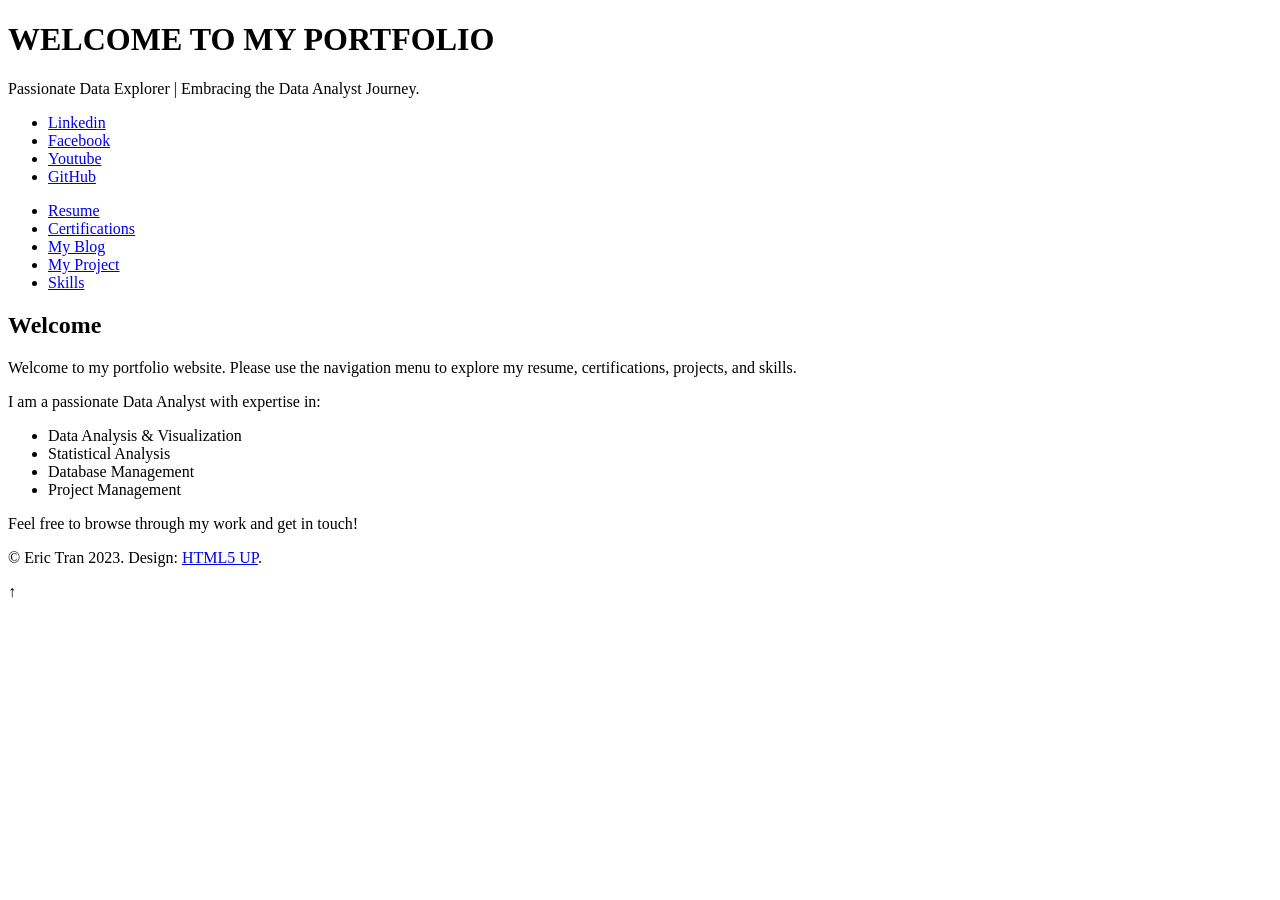
==== index.html @ 44683f8b "Update9Nov" ====
<!DOCTYPE HTML>
<!--
	Dimension by HTML5 UP
	html5up.net | @ajlkn
	Free for personal and commercial use under the CCA 3.0 license (html5up.net/license)
-->
<html>
	<head>
		<title>ERIC PORTFOLIO</title>
		<meta charset="utf-8" />
		<meta name="viewport" content="width=device-width, initial-scale=1, user-scalable=no" />
		<link rel="stylesheet" href="assets/css/main.css" />
		<noscript><link rel="stylesheet" href="assets/css/noscript.css" /></noscript>
	</head>
	<body class="is-preload">

		<!-- Wrapper -->
			<div id="wrapper">

				<!-- Header -->
					<header id="header">
						
						<div class="content">
							<div class="inner">
								<h1><span>WELCOME TO MY PORTFOLIO</span></h1>								
								<p class="fading-text">Passionate Data Explorer | Embracing the Data Analyst Journey.</p>
								<ul class="icons">
									<li class="slide-in-text-left-to-right"><a href="https://www.linkedin.com/in/kietttdata/" class="icon brands fa-linkedin"><span class="label">Linkedin</span></a></li>
									<li class="slide-in-text-left-to-right"><a href="https://www.facebook.com/kietttdata/" class="icon brands fa-facebook-f"><span class="label">Facebook</span></a></li>
									<li class="slide-in-text-right-to-left"><a href="https://www.youtube.com/@trungkiettran7704" class="icon brands fa-youtube"><span class="label">Youtube</span></a></li>
									<li class="slide-in-text-right-to-left"><a href="https://github.com/kietttdata" class="icon brands fa-github"><span class="label">GitHub</span></a></li>
								</ul>
							</div>
						</div>
						<nav>
							<ul>
								<li><a href="page/resume.html">Resume</a></li>
								<li><a href="page/certifications.html">Certifications</a></li>
								<li><a href="https://kietttdata.wordpress.com/">My Blog</a></li>
								<li><a href="page/projects.html">My Project</a></li>
								<li><a href="page/skills.html">Skills</a></li>
								<!-- <li><a href="#contact">Contact</a></li> -->
								
							</ul>
						</nav>
					</header>

				<!-- Main -->
					<div id="main">
						<article>
							<h2 class="major">Welcome</h2>
							<p>Welcome to my portfolio website. Please use the navigation menu to explore my resume, certifications, projects, and skills.</p>
							<p>I am a passionate Data Analyst with expertise in:</p>
							<ul>
								<li>Data Analysis & Visualization</li>
								<li>Statistical Analysis</li>
								<li>Database Management</li>
								<li>Project Management</li>
							</ul>
							<p>Feel free to browse through my work and get in touch!</p>
						</article>
					</div>

				<!-- Footer -->
					<footer id="footer">
						<p class="copyright">&copy; Eric Tran 2023. Design: <a href="https://html5up.net">HTML5 UP</a>.</p>
						<div id="scrollToTopBtn" class="scroll-to-top-btn">&#8593;</div>
					</footer>

			</div>

		<!-- BG -->
			<div id="bg"></div>

		<!-- Scripts -->
			<script src="assets/js/jquery.min.js"></script>
			<script src="assets/js/browser.min.js"></script>
			<script src="assets/js/breakpoints.min.js"></script>
			<script src="assets/js/util.js"></script>
			<script src="assets/js/main.js"></script>
			<script src="assets/js/tophover.js"></script>
	</body>
</html>
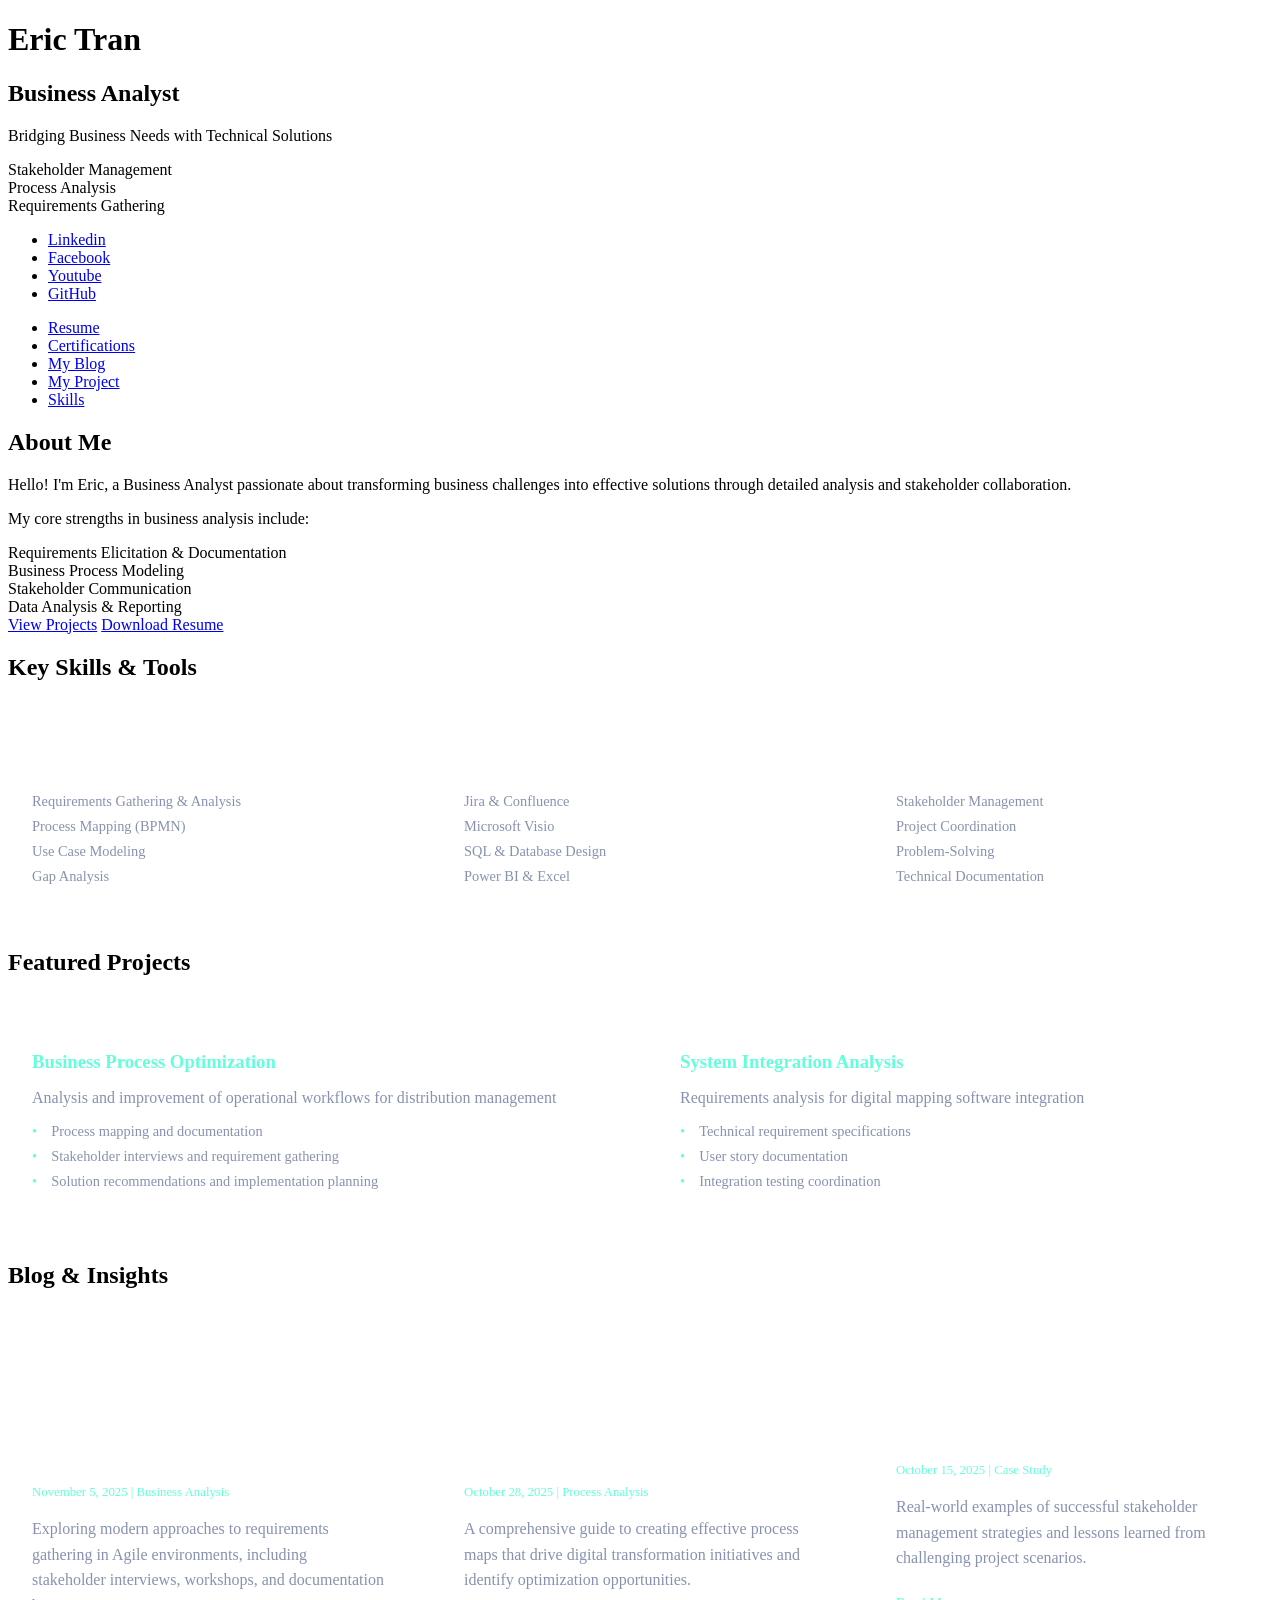
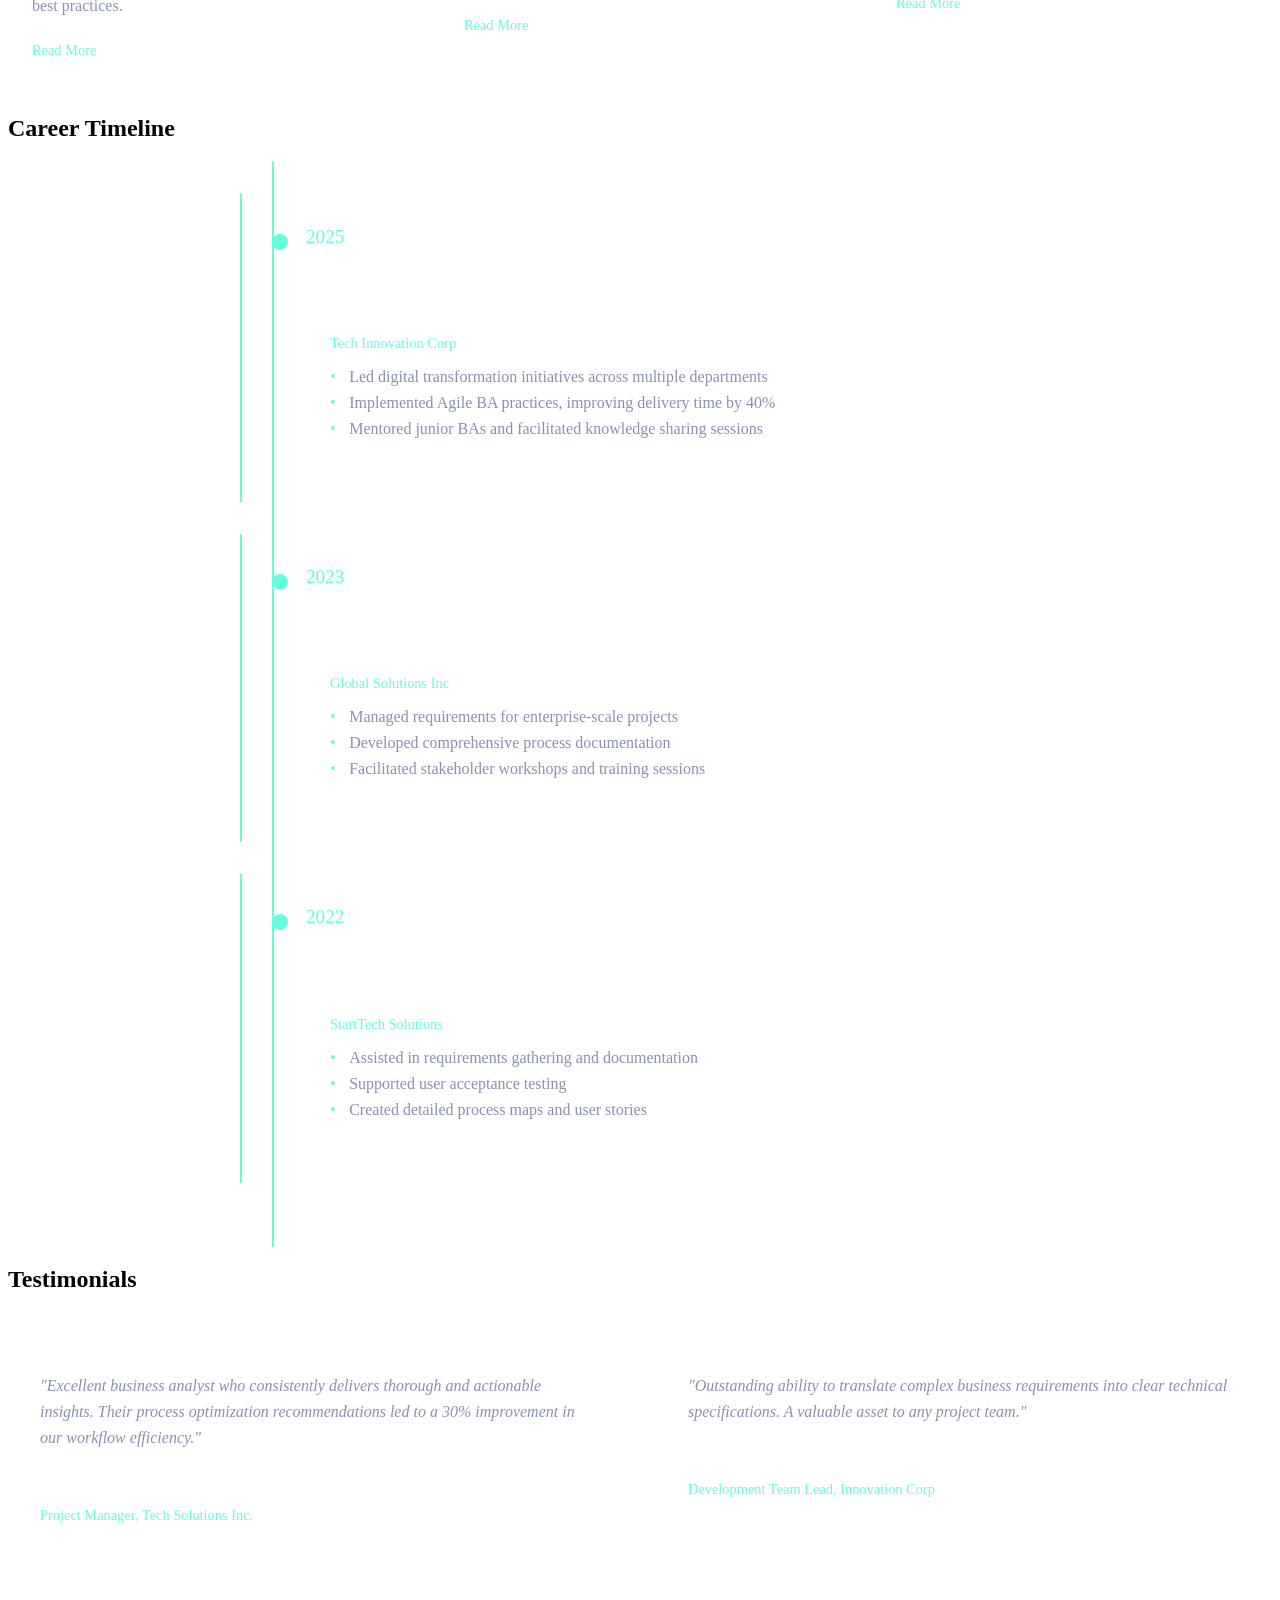
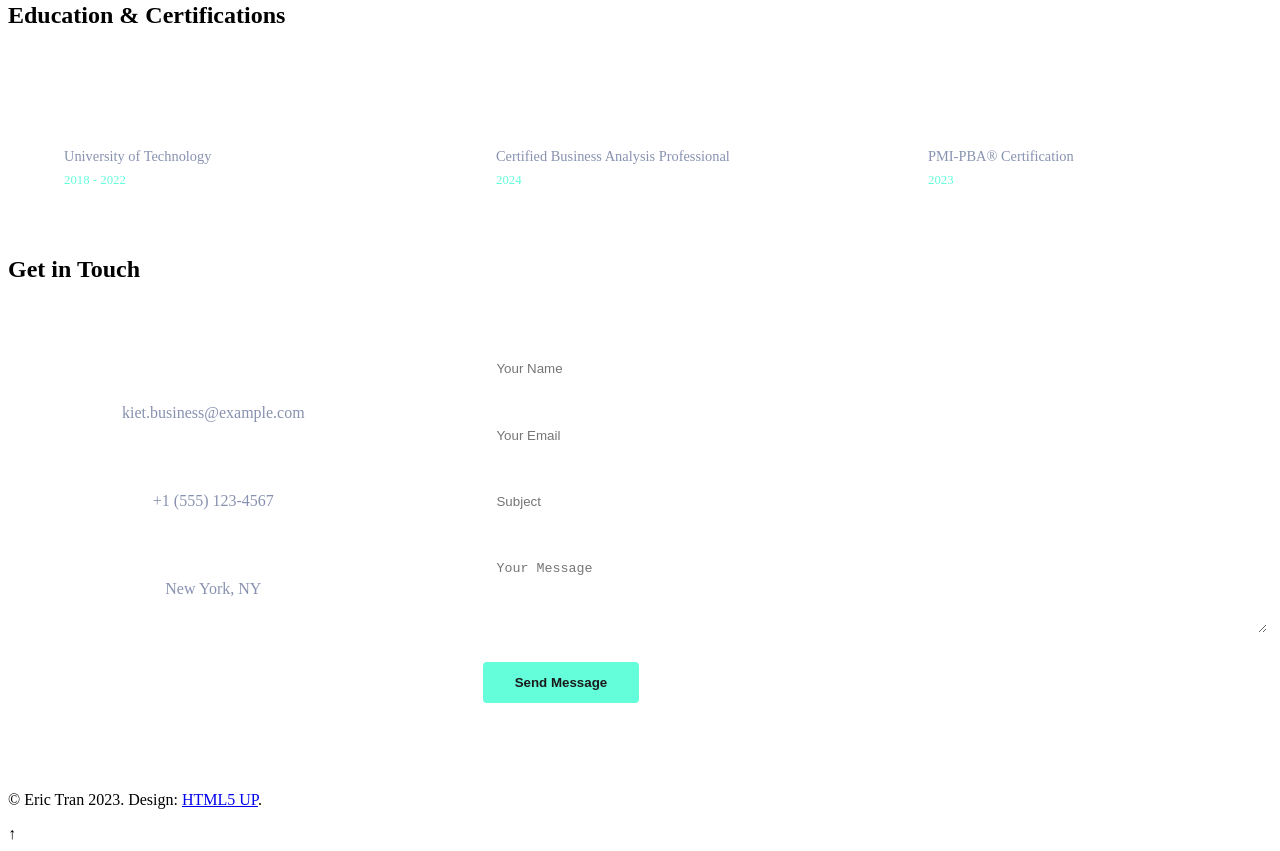
==== commit 22702084: "update index 9Nov" ====
--- a/index.html
+++ b/index.html
@@ -12,6 +12,7 @@
 		<meta charset="utf-8" />
 		<meta name="viewport" content="width=device-width, initial-scale=1, user-scalable=no" />
 		<link rel="stylesheet" href="assets/css/main.css" />
+		<link rel="stylesheet" href="assets/css/enhanced-style.css" />
 		<noscript><link rel="stylesheet" href="assets/css/noscript.css" /></noscript>
 	</head>
 	<body class="is-preload">
@@ -24,8 +25,23 @@
 						
 						<div class="content">
 							<div class="inner">
-								<h1><span>WELCOME TO MY PORTFOLIO</span></h1>								
-								<p class="fading-text">Passionate Data Explorer | Embracing the Data Analyst Journey.</p>
+								<h1><span class="gradient-text">Eric Tran</span></h1>
+                                <h2 class="subtitle">Business Analyst</h2>
+								<p class="fading-text">Bridging Business Needs with Technical Solutions</p>
+                                <div class="highlights">
+                                    <div class="highlight-item">
+                                        <span class="highlight-icon"><i class="fas fa-handshake"></i></span>
+                                        <span class="highlight-text">Stakeholder Management</span>
+                                    </div>
+                                    <div class="highlight-item">
+                                        <span class="highlight-icon"><i class="fas fa-project-diagram"></i></span>
+                                        <span class="highlight-text">Process Analysis</span>
+                                    </div>
+                                    <div class="highlight-item">
+                                        <span class="highlight-icon"><i class="fas fa-tasks"></i></span>
+                                        <span class="highlight-text">Requirements Gathering</span>
+                                    </div>
+                                </div>
 								<ul class="icons">
 									<li class="slide-in-text-left-to-right"><a href="https://www.linkedin.com/in/kietttdata/" class="icon brands fa-linkedin"><span class="label">Linkedin</span></a></li>
 									<li class="slide-in-text-left-to-right"><a href="https://www.facebook.com/kietttdata/" class="icon brands fa-facebook-f"><span class="label">Facebook</span></a></li>
@@ -50,16 +66,297 @@
 				<!-- Main -->
 					<div id="main">
 						<article>
-							<h2 class="major">Welcome</h2>
-							<p>Welcome to my portfolio website. Please use the navigation menu to explore my resume, certifications, projects, and skills.</p>
-							<p>I am a passionate Data Analyst with expertise in:</p>
-							<ul>
-								<li>Data Analysis & Visualization</li>
-								<li>Statistical Analysis</li>
-								<li>Database Management</li>
-								<li>Project Management</li>
-							</ul>
-							<p>Feel free to browse through my work and get in touch!</p>
+							<h2 class="major">About Me</h2>
+							<div class="content-grid">
+								<div class="text-content">
+									<p class="lead-text">
+										Hello! I'm Eric, a Business Analyst passionate about transforming business challenges into effective solutions through detailed analysis and stakeholder collaboration.
+									</p>
+									<p>
+										My core strengths in business analysis include:
+									</p>
+									<div class="expertise-grid">
+										<div class="expertise-item">
+											<i class="fas fa-comments"></i>
+											<span>Requirements Elicitation & Documentation</span>
+										</div>
+										<div class="expertise-item">
+											<i class="fas fa-sitemap"></i>
+											<span>Business Process Modeling</span>
+										</div>
+										<div class="expertise-item">
+											<i class="fas fa-users"></i>
+											<span>Stakeholder Communication</span>
+										</div>
+										<div class="expertise-item">
+											<i class="fas fa-chart-pie"></i>
+											<span>Data Analysis & Reporting</span>
+										</div>
+									</div>
+									<div class="cta-buttons">
+										<a href="page/projects.html" class="button primary">View Projects</a>
+										<a href="page/resume.html" class="button">Download Resume</a>
+									</div>
+								</div>
+							</div>
+						</article>
+
+						<article>
+							<h2 class="major">Key Skills & Tools</h2>
+							<div class="skills-grid">
+								<div class="skill-category">
+									<h3><i class="fas fa-clipboard-list"></i> Business Analysis</h3>
+									<ul>
+										<li>Requirements Gathering & Analysis</li>
+										<li>Process Mapping (BPMN)</li>
+										<li>Use Case Modeling</li>
+										<li>Gap Analysis</li>
+									</ul>
+								</div>
+								<div class="skill-category">
+									<h3><i class="fas fa-tools"></i> Tools & Software</h3>
+									<ul>
+										<li>Jira & Confluence</li>
+										<li>Microsoft Visio</li>
+										<li>SQL & Database Design</li>
+										<li>Power BI & Excel</li>
+									</ul>
+								</div>
+								<div class="skill-category">
+									<h3><i class="fas fa-users-cog"></i> Soft Skills</h3>
+									<ul>
+										<li>Stakeholder Management</li>
+										<li>Project Coordination</li>
+										<li>Problem-Solving</li>
+										<li>Technical Documentation</li>
+									</ul>
+								</div>
+							</div>
+						</article>
+
+						<article>
+							<h2 class="major">Featured Projects</h2>
+							<div class="project-preview-grid">
+								<div class="project-card">
+									<div class="project-info">
+										<h3>Business Process Optimization</h3>
+										<p>Analysis and improvement of operational workflows for distribution management</p>
+										<ul class="project-highlights">
+											<li>Process mapping and documentation</li>
+											<li>Stakeholder interviews and requirement gathering</li>
+											<li>Solution recommendations and implementation planning</li>
+										</ul>
+									</div>
+								</div>
+								<div class="project-card">
+									<div class="project-info">
+										<h3>System Integration Analysis</h3>
+										<p>Requirements analysis for digital mapping software integration</p>
+										<ul class="project-highlights">
+											<li>Technical requirement specifications</li>
+											<li>User story documentation</li>
+											<li>Integration testing coordination</li>
+										</ul>
+									</div>
+								</div>
+							</div>
+						</article>
+
+						<article id="blog">
+							<h2 class="major">Blog & Insights</h2>
+							<div class="blog-grid">
+								<div class="blog-card">
+									<div class="blog-image">
+										<i class="fas fa-chart-line"></i>
+									</div>
+									<div class="blog-content">
+										<h3>Effective Requirements Gathering Techniques</h3>
+										<p class="blog-meta">November 5, 2025 | Business Analysis</p>
+										<p class="blog-excerpt">Exploring modern approaches to requirements gathering in Agile environments, including stakeholder interviews, workshops, and documentation best practices.</p>
+										<a href="#" class="read-more">Read More <i class="fas fa-arrow-right"></i></a>
+									</div>
+								</div>
+								<div class="blog-card">
+									<div class="blog-image">
+										<i class="fas fa-project-diagram"></i>
+									</div>
+									<div class="blog-content">
+										<h3>Process Mapping for Digital Transformation</h3>
+										<p class="blog-meta">October 28, 2025 | Process Analysis</p>
+										<p class="blog-excerpt">A comprehensive guide to creating effective process maps that drive digital transformation initiatives and identify optimization opportunities.</p>
+										<a href="#" class="read-more">Read More <i class="fas fa-arrow-right"></i></a>
+									</div>
+								</div>
+								<div class="blog-card">
+									<div class="blog-image">
+										<i class="fas fa-users-cog"></i>
+									</div>
+									<div class="blog-content">
+										<h3>Stakeholder Management Success Stories</h3>
+										<p class="blog-meta">October 15, 2025 | Case Study</p>
+										<p class="blog-excerpt">Real-world examples of successful stakeholder management strategies and lessons learned from challenging project scenarios.</p>
+										<a href="#" class="read-more">Read More <i class="fas fa-arrow-right"></i></a>
+									</div>
+								</div>
+							</div>
+						</article>
+
+						<article id="timeline">
+							<h2 class="major">Career Timeline</h2>
+							<div class="timeline-container">
+								<div class="timeline-item">
+									<div class="timeline-dot"></div>
+									<div class="timeline-date">2025</div>
+									<div class="timeline-content">
+										<h3>Senior Business Analyst</h3>
+										<p class="timeline-company">Tech Innovation Corp</p>
+										<ul class="timeline-achievements">
+											<li>Led digital transformation initiatives across multiple departments</li>
+											<li>Implemented Agile BA practices, improving delivery time by 40%</li>
+											<li>Mentored junior BAs and facilitated knowledge sharing sessions</li>
+										</ul>
+									</div>
+								</div>
+								<div class="timeline-item">
+									<div class="timeline-dot"></div>
+									<div class="timeline-date">2023</div>
+									<div class="timeline-content">
+										<h3>Business Analyst</h3>
+										<p class="timeline-company">Global Solutions Inc</p>
+										<ul class="timeline-achievements">
+											<li>Managed requirements for enterprise-scale projects</li>
+											<li>Developed comprehensive process documentation</li>
+											<li>Facilitated stakeholder workshops and training sessions</li>
+										</ul>
+									</div>
+								</div>
+								<div class="timeline-item">
+									<div class="timeline-dot"></div>
+									<div class="timeline-date">2022</div>
+									<div class="timeline-content">
+										<h3>Junior Business Analyst</h3>
+										<p class="timeline-company">StartTech Solutions</p>
+										<ul class="timeline-achievements">
+											<li>Assisted in requirements gathering and documentation</li>
+											<li>Supported user acceptance testing</li>
+											<li>Created detailed process maps and user stories</li>
+										</ul>
+									</div>
+								</div>
+							</div>
+						</article>
+
+						<article id="testimonials">
+							<h2 class="major">Testimonials</h2>
+							<div class="testimonials-grid">
+								<div class="testimonial-card">
+									<div class="testimonial-content">
+										<i class="fas fa-quote-left"></i>
+										<p>"Excellent business analyst who consistently delivers thorough and actionable insights. Their process optimization recommendations led to a 30% improvement in our workflow efficiency."</p>
+									</div>
+									<div class="testimonial-author">
+										<h4>Sarah Johnson</h4>
+										<p>Project Manager, Tech Solutions Inc.</p>
+									</div>
+								</div>
+								<div class="testimonial-card">
+									<div class="testimonial-content">
+										<i class="fas fa-quote-left"></i>
+										<p>"Outstanding ability to translate complex business requirements into clear technical specifications. A valuable asset to any project team."</p>
+									</div>
+									<div class="testimonial-author">
+										<h4>Michael Chen</h4>
+										<p>Development Team Lead, Innovation Corp</p>
+									</div>
+								</div>
+							</div>
+						</article>
+
+						<article id="education">
+							<h2 class="major">Education & Certifications</h2>
+							<div class="education-grid">
+								<div class="education-card">
+									<div class="education-icon">
+										<i class="fas fa-graduation-cap"></i>
+									</div>
+									<div class="education-details">
+										<h3>Bachelor of Business Administration</h3>
+										<p>University of Technology</p>
+										<p class="education-date">2018 - 2022</p>
+									</div>
+								</div>
+								<div class="certification-card">
+									<div class="certification-icon">
+										<i class="fas fa-certificate"></i>
+									</div>
+									<div class="certification-details">
+										<h3>CBAP® Certification</h3>
+										<p>Certified Business Analysis Professional</p>
+										<p class="certification-date">2024</p>
+									</div>
+								</div>
+								<div class="certification-card">
+									<div class="certification-icon">
+										<i class="fas fa-award"></i>
+									</div>
+									<div class="certification-details">
+										<h3>Agile Analysis Certification</h3>
+										<p>PMI-PBA® Certification</p>
+										<p class="certification-date">2023</p>
+									</div>
+								</div>
+							</div>
+						</article>
+
+						<article id="contact">
+							<h2 class="major">Get in Touch</h2>
+							<div class="contact-container">
+								<div class="contact-info">
+									<div class="contact-item">
+										<i class="fas fa-envelope"></i>
+										<h3>Email</h3>
+										<p><a href="mailto:kiet.business@example.com">kiet.business@example.com</a></p>
+									</div>
+									<div class="contact-item">
+										<i class="fas fa-phone"></i>
+										<h3>Phone</h3>
+										<p>+1 (555) 123-4567</p>
+									</div>
+									<div class="contact-item">
+										<i class="fas fa-map-marker-alt"></i>
+										<h3>Location</h3>
+										<p>New York, NY</p>
+									</div>
+									<div class="social-links">
+										<a href="https://linkedin.com/in/yourusername" target="_blank" class="social-icon">
+											<i class="fab fa-linkedin"></i>
+										</a>
+										<a href="https://github.com/yourusername" target="_blank" class="social-icon">
+											<i class="fab fa-github"></i>
+										</a>
+										<a href="https://twitter.com/yourusername" target="_blank" class="social-icon">
+											<i class="fab fa-twitter"></i>
+										</a>
+									</div>
+								</div>
+								<form class="contact-form">
+									<div class="form-group">
+										<input type="text" name="name" id="name" placeholder="Your Name" required />
+									</div>
+									<div class="form-group">
+										<input type="email" name="email" id="email" placeholder="Your Email" required />
+									</div>
+									<div class="form-group">
+										<input type="text" name="subject" id="subject" placeholder="Subject" required />
+									</div>
+									<div class="form-group">
+										<textarea name="message" id="message" placeholder="Your Message" rows="4" required></textarea>
+									</div>
+									<div class="form-group">
+										<button type="submit" class="primary">Send Message</button>
+									</div>
+								</form>
+							</div>
 						</article>
 					</div>
 
--- a/assets/css/enhanced-style.css
+++ b/assets/css/enhanced-style.css
@@ -0,0 +1,556 @@
+/* Định nghĩa các section chính */
+:root {
+    --primary-color: #1a1a1a;
+    --accent-color: #64ffda;
+    --text-primary: #ffffff;
+    --text-secondary: #8892b0;
+    --transition: all 0.3s ease;
+}
+
+/* Hero Section Styles */
+.hero-section {
+    min-height: 100vh;
+    display: flex;
+    align-items: center;
+    justify-content: center;
+    position: relative;
+    padding: 0 2rem;
+    background: var(--primary-color);
+}
+
+.hero-content {
+    text-align: center;
+    z-index: 1;
+}
+
+.hero-content h1 {
+    font-size: 4rem;
+    color: var(--text-primary);
+    margin-bottom: 1rem;
+}
+
+.hero-content h2 {
+    font-size: 2rem;
+    color: var(--accent-color);
+    margin-bottom: 2rem;
+}
+
+.tagline {
+    font-size: 1.2rem;
+    color: var(--text-secondary);
+    margin-bottom: 3rem;
+}
+
+/* Project Grid Layout */
+.project-preview-grid {
+    display: grid;
+    grid-template-columns: repeat(auto-fit, minmax(280px, 1fr));
+    gap: 2rem;
+    margin: 2rem 0;
+}
+
+.project-card {
+    background: rgba(255, 255, 255, 0.05);
+    border-radius: 8px;
+    overflow: hidden;
+    transition: var(--transition);
+}
+
+.project-card:hover {
+    transform: translateY(-5px);
+    box-shadow: 0 10px 20px rgba(0, 0, 0, 0.2);
+}
+
+.project-info {
+    padding: 1.5rem;
+}
+
+.project-info h3 {
+    color: var(--accent-color);
+    margin-bottom: 0.5rem;
+}
+
+.project-info p {
+    color: var(--text-secondary);
+    margin-bottom: 1rem;
+}
+
+.project-highlights {
+    list-style: none;
+    padding: 0;
+    margin: 1rem 0;
+}
+
+.project-highlights li {
+    color: var(--text-secondary);
+    font-size: 0.9rem;
+    margin: 0.5rem 0;
+    padding-left: 1.2rem;
+    position: relative;
+}
+
+.project-highlights li::before {
+    content: "•";
+    color: var(--accent-color);
+    position: absolute;
+    left: 0;
+}
+
+/* Skills Section */
+.skills-grid {
+    display: grid;
+    grid-template-columns: repeat(auto-fit, minmax(250px, 1fr));
+    gap: 2rem;
+    margin: 2rem 0;
+}
+
+.skill-category {
+    background: rgba(255, 255, 255, 0.05);
+    padding: 1.5rem;
+    border-radius: 8px;
+    transition: var(--transition);
+}
+
+.skill-category:hover {
+    transform: translateY(-5px);
+    box-shadow: 0 10px 20px rgba(0, 0, 0, 0.2);
+}
+
+.skill-category h3 {
+    color: var(--text-primary);
+    margin-bottom: 1rem;
+    display: flex;
+    align-items: center;
+    gap: 0.5rem;
+}
+
+.skill-category h3 i {
+    color: var(--accent-color);
+}
+
+.skill-category ul {
+    list-style: none;
+    padding: 0;
+    margin: 0;
+}
+
+.skill-category ul li {
+    margin: 0.5rem 0;
+    color: var(--text-secondary);
+    font-size: 0.9rem;
+}
+
+/* Timeline for Experience */
+.timeline {
+    position: relative;
+    max-width: 800px;
+    margin: 0 auto;
+    padding: 2rem;
+}
+
+.timeline-item {
+    position: relative;
+    padding: 2rem;
+    margin-bottom: 2rem;
+    border-left: 2px solid var(--accent-color);
+}
+
+/* Responsive Design */
+/* Testimonials Styles */
+.testimonials-grid {
+    display: grid;
+    grid-template-columns: repeat(auto-fit, minmax(280px, 1fr));
+    gap: 2rem;
+    margin: 2rem 0;
+}
+
+.testimonial-card {
+    background: rgba(255, 255, 255, 0.05);
+    padding: 2rem;
+    border-radius: 8px;
+    transition: var(--transition);
+}
+
+.testimonial-card:hover {
+    transform: translateY(-5px);
+    box-shadow: 0 10px 20px rgba(0, 0, 0, 0.2);
+}
+
+.testimonial-content {
+    position: relative;
+    margin-bottom: 1.5rem;
+}
+
+.testimonial-content i {
+    color: var(--accent-color);
+    font-size: 1.5rem;
+    margin-bottom: 1rem;
+}
+
+.testimonial-content p {
+    color: var(--text-secondary);
+    font-style: italic;
+    line-height: 1.6;
+}
+
+.testimonial-author h4 {
+    color: var(--text-primary);
+    margin-bottom: 0.25rem;
+}
+
+.testimonial-author p {
+    color: var(--accent-color);
+    font-size: 0.9rem;
+}
+
+/* Education & Certifications Styles */
+.education-grid {
+    display: grid;
+    grid-template-columns: repeat(auto-fit, minmax(280px, 1fr));
+    gap: 2rem;
+    margin: 2rem 0;
+}
+
+.education-card,
+.certification-card {
+    background: rgba(255, 255, 255, 0.05);
+    padding: 2rem;
+    border-radius: 8px;
+    display: flex;
+    align-items: flex-start;
+    gap: 1.5rem;
+    transition: var(--transition);
+}
+
+.education-card:hover,
+.certification-card:hover {
+    transform: translateY(-5px);
+    box-shadow: 0 10px 20px rgba(0, 0, 0, 0.2);
+}
+
+.education-icon,
+.certification-icon {
+    font-size: 2rem;
+    color: var(--accent-color);
+}
+
+.education-details,
+.certification-details {
+    flex: 1;
+}
+
+.education-details h3,
+.certification-details h3 {
+    color: var(--text-primary);
+    margin-bottom: 0.5rem;
+}
+
+.education-details p,
+.certification-details p {
+    color: var(--text-secondary);
+    font-size: 0.9rem;
+    margin-bottom: 0.25rem;
+}
+
+.education-date,
+.certification-date {
+    color: var(--accent-color) !important;
+    font-size: 0.8rem !important;
+    margin-top: 0.5rem !important;
+}
+
+/* Blog & Insights Styles */
+.blog-grid {
+    display: grid;
+    grid-template-columns: repeat(auto-fit, minmax(300px, 1fr));
+    gap: 2rem;
+    margin: 2rem 0;
+}
+
+.blog-card {
+    background: rgba(255, 255, 255, 0.05);
+    border-radius: 8px;
+    overflow: hidden;
+    transition: var(--transition);
+}
+
+.blog-card:hover {
+    transform: translateY(-5px);
+    box-shadow: 0 10px 20px rgba(0, 0, 0, 0.2);
+}
+
+.blog-image {
+    padding: 2rem;
+    text-align: center;
+    background: rgba(255, 255, 255, 0.02);
+}
+
+.blog-image i {
+    font-size: 3rem;
+    color: var(--accent-color);
+}
+
+.blog-content {
+    padding: 1.5rem;
+}
+
+.blog-content h3 {
+    color: var(--text-primary);
+    margin-bottom: 0.5rem;
+    font-size: 1.2rem;
+}
+
+.blog-meta {
+    color: var(--accent-color);
+    font-size: 0.8rem;
+    margin-bottom: 1rem;
+}
+
+.blog-excerpt {
+    color: var(--text-secondary);
+    margin-bottom: 1.5rem;
+    line-height: 1.6;
+}
+
+.read-more {
+    color: var(--accent-color);
+    text-decoration: none;
+    font-size: 0.9rem;
+    display: flex;
+    align-items: center;
+    gap: 0.5rem;
+    transition: var(--transition);
+}
+
+.read-more:hover {
+    opacity: 0.8;
+}
+
+/* Timeline Styles */
+.timeline-container {
+    position: relative;
+    max-width: 800px;
+    margin: 0 auto;
+    padding: 2rem 0;
+}
+
+.timeline-container::before {
+    content: '';
+    position: absolute;
+    top: 0;
+    left: 2rem;
+    height: 100%;
+    width: 2px;
+    background: var(--accent-color);
+}
+
+.timeline-item {
+    position: relative;
+    padding: 2rem 2rem 2rem 4rem;
+    margin-bottom: 2rem;
+}
+
+.timeline-dot {
+    position: absolute;
+    left: 1.85rem;
+    top: 2.5rem;
+    width: 1rem;
+    height: 1rem;
+    background: var(--accent-color);
+    border-radius: 50%;
+}
+
+.timeline-date {
+    color: var(--accent-color);
+    font-size: 1.2rem;
+    margin-bottom: 0.5rem;
+}
+
+.timeline-content {
+    background: rgba(255, 255, 255, 0.05);
+    padding: 1.5rem;
+    border-radius: 8px;
+    transition: var(--transition);
+}
+
+.timeline-content:hover {
+    transform: translateX(10px);
+    box-shadow: 0 10px 20px rgba(0, 0, 0, 0.2);
+}
+
+.timeline-content h3 {
+    color: var(--text-primary);
+    margin-bottom: 0.5rem;
+}
+
+.timeline-company {
+    color: var(--accent-color);
+    font-size: 0.9rem;
+    margin-bottom: 1rem;
+}
+
+.timeline-achievements {
+    list-style: none;
+    padding: 0;
+    margin: 0;
+}
+
+.timeline-achievements li {
+    color: var(--text-secondary);
+    margin: 0.5rem 0;
+    padding-left: 1.2rem;
+    position: relative;
+}
+
+.timeline-achievements li::before {
+    content: "•";
+    color: var(--accent-color);
+    position: absolute;
+    left: 0;
+}
+
+/* Contact Styles */
+.contact-container {
+    display: grid;
+    grid-template-columns: 1fr 2fr;
+    gap: 2rem;
+    margin: 2rem 0;
+}
+
+.contact-info {
+    background: rgba(255, 255, 255, 0.05);
+    padding: 2rem;
+    border-radius: 8px;
+}
+
+.contact-item {
+    margin-bottom: 2rem;
+    text-align: center;
+}
+
+.contact-item i {
+    font-size: 2rem;
+    color: var(--accent-color);
+    margin-bottom: 1rem;
+}
+
+.contact-item h3 {
+    color: var(--text-primary);
+    margin-bottom: 0.5rem;
+}
+
+.contact-item p {
+    color: var(--text-secondary);
+}
+
+.contact-item a {
+    color: var(--text-secondary);
+    text-decoration: none;
+    transition: var(--transition);
+}
+
+.contact-item a:hover {
+    color: var(--accent-color);
+}
+
+.social-links {
+    display: flex;
+    justify-content: center;
+    gap: 1rem;
+    margin-top: 2rem;
+}
+
+.social-icon {
+    width: 40px;
+    height: 40px;
+    border-radius: 50%;
+    background: rgba(255, 255, 255, 0.1);
+    display: flex;
+    align-items: center;
+    justify-content: center;
+    color: var(--text-primary);
+    text-decoration: none;
+    transition: var(--transition);
+}
+
+.social-icon:hover {
+    background: var(--accent-color);
+    transform: translateY(-3px);
+}
+
+.contact-form {
+    background: rgba(255, 255, 255, 0.05);
+    padding: 2rem;
+    border-radius: 8px;
+}
+
+.form-group {
+    margin-bottom: 1.5rem;
+}
+
+.contact-form input,
+.contact-form textarea {
+    width: 100%;
+    padding: 0.8rem;
+    background: rgba(255, 255, 255, 0.1);
+    border: 1px solid rgba(255, 255, 255, 0.2);
+    border-radius: 4px;
+    color: var(--text-primary);
+    transition: var(--transition);
+}
+
+.contact-form input:focus,
+.contact-form textarea:focus {
+    outline: none;
+    border-color: var(--accent-color);
+    box-shadow: 0 0 0 2px rgba(100, 255, 218, 0.2);
+}
+
+.contact-form button {
+    background: var(--accent-color);
+    color: var(--primary-color);
+    padding: 0.8rem 2rem;
+    border: none;
+    border-radius: 4px;
+    cursor: pointer;
+    font-weight: bold;
+    transition: var(--transition);
+}
+
+.contact-form button:hover {
+    transform: translateY(-2px);
+    box-shadow: 0 5px 15px rgba(100, 255, 218, 0.3);
+}
+
+@media (max-width: 768px) {
+    .hero-content h1 {
+        font-size: 3rem;
+    }
+    
+    .hero-content h2 {
+        font-size: 1.5rem;
+    }
+    
+    .project-grid,
+    .testimonials-grid,
+    .education-grid,
+    .blog-grid {
+        grid-template-columns: 1fr;
+    }
+
+    .contact-container {
+        grid-template-columns: 1fr;
+    }
+
+    .timeline-container::before {
+        left: 1rem;
+    }
+
+    .timeline-item {
+        padding-left: 3rem;
+    }
+
+    .timeline-dot {
+        left: 0.85rem;
+    }
+}
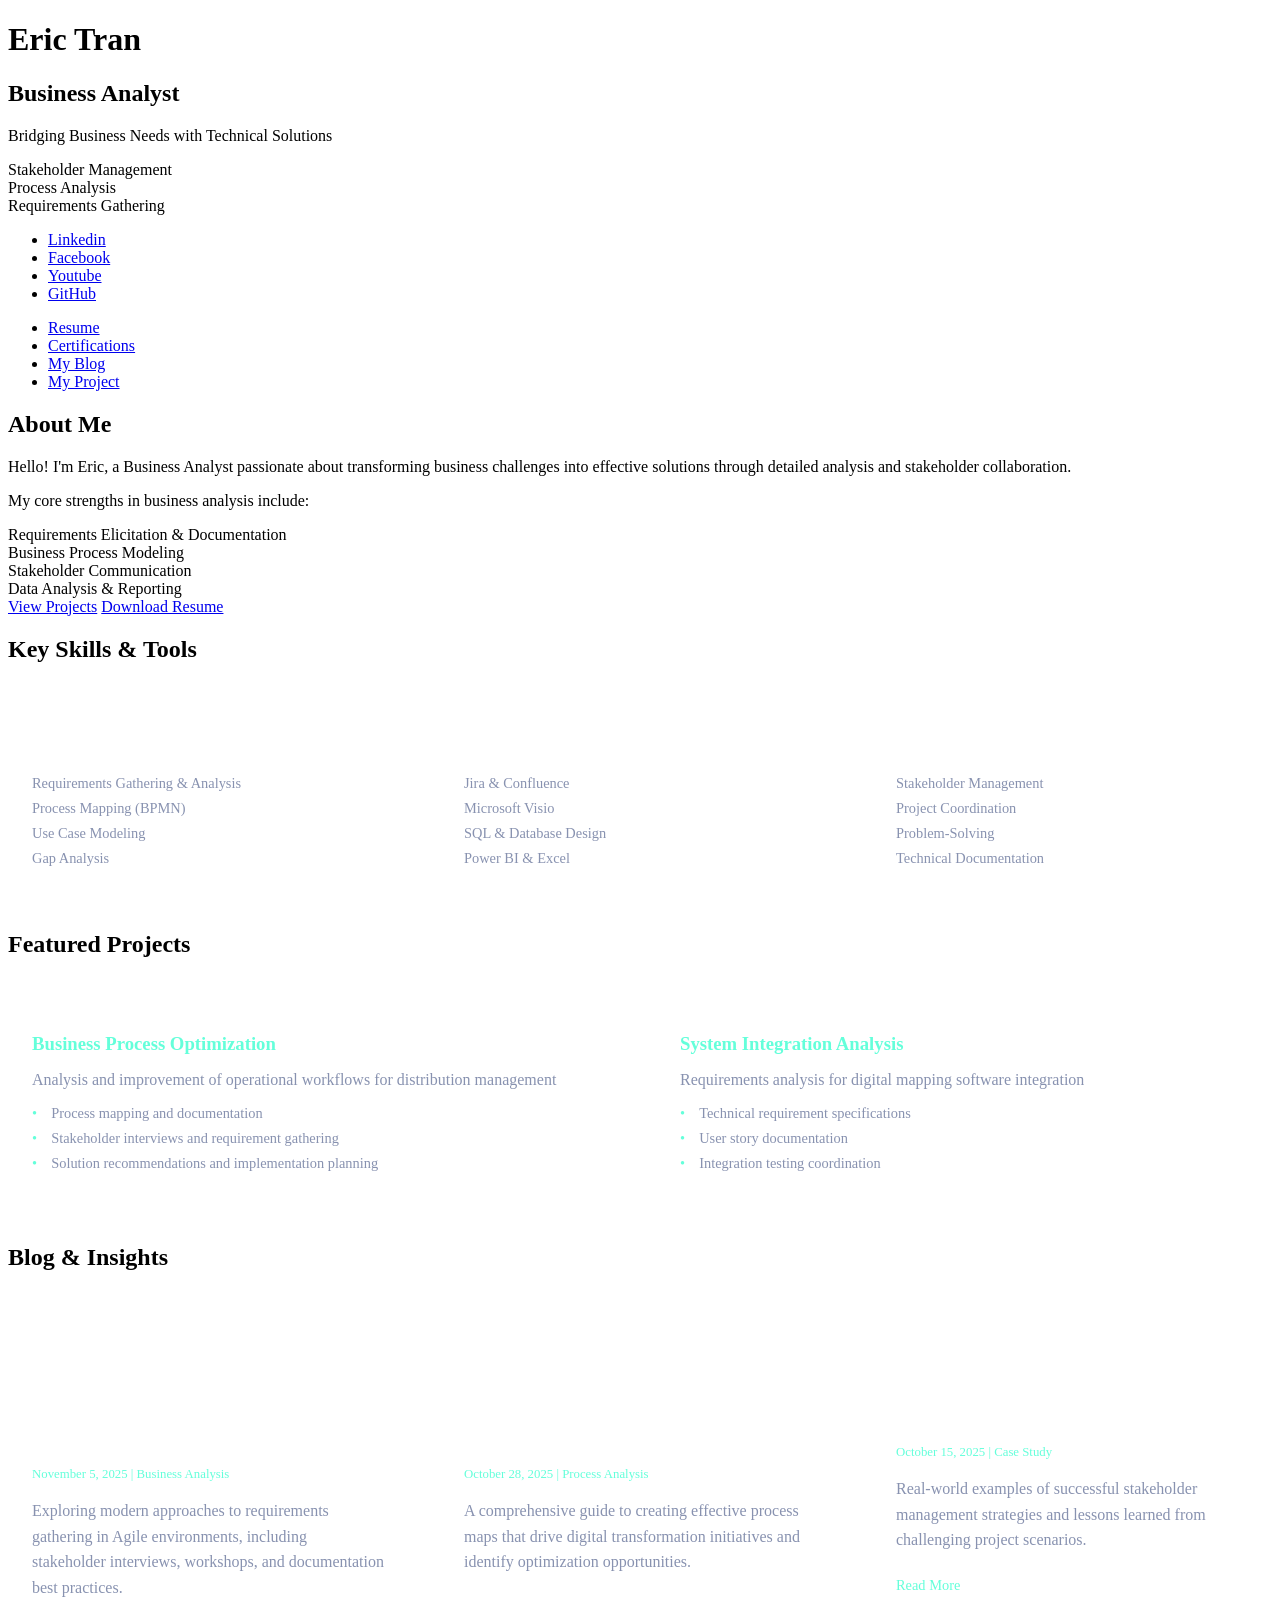
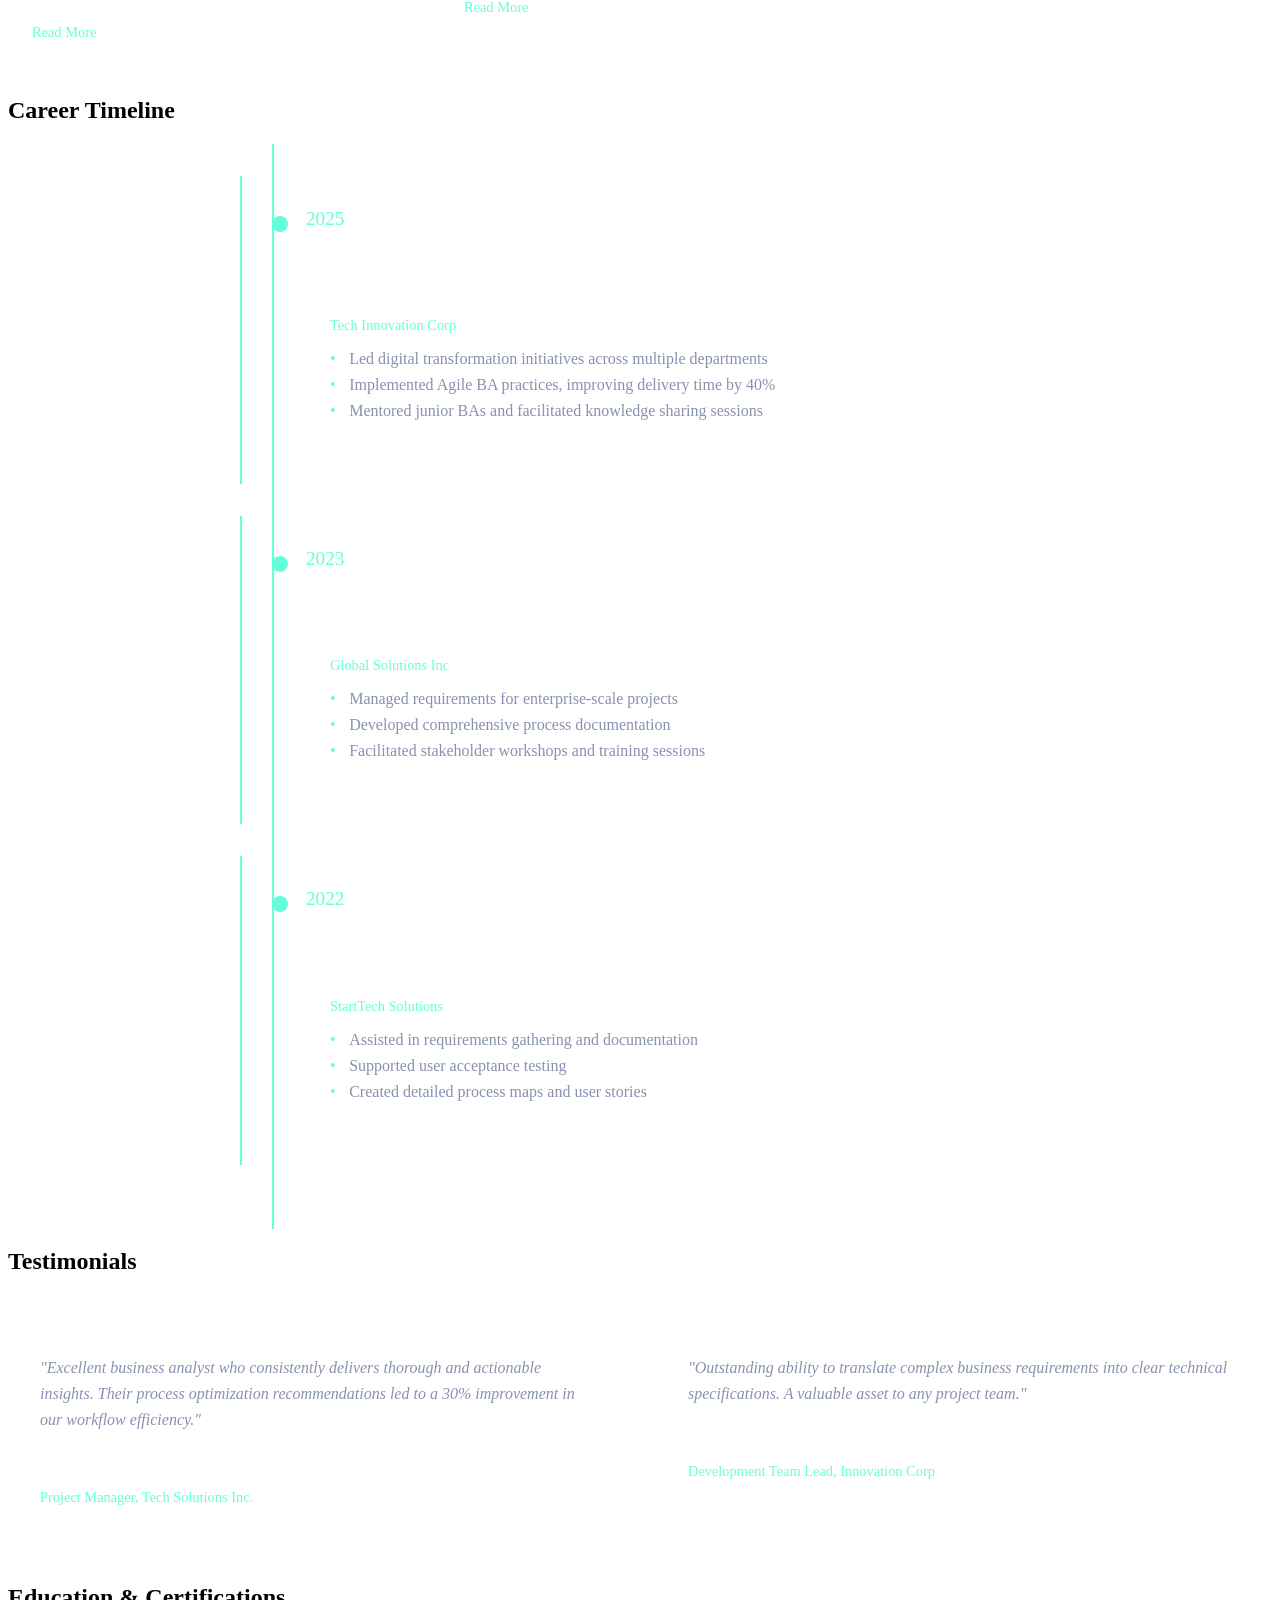
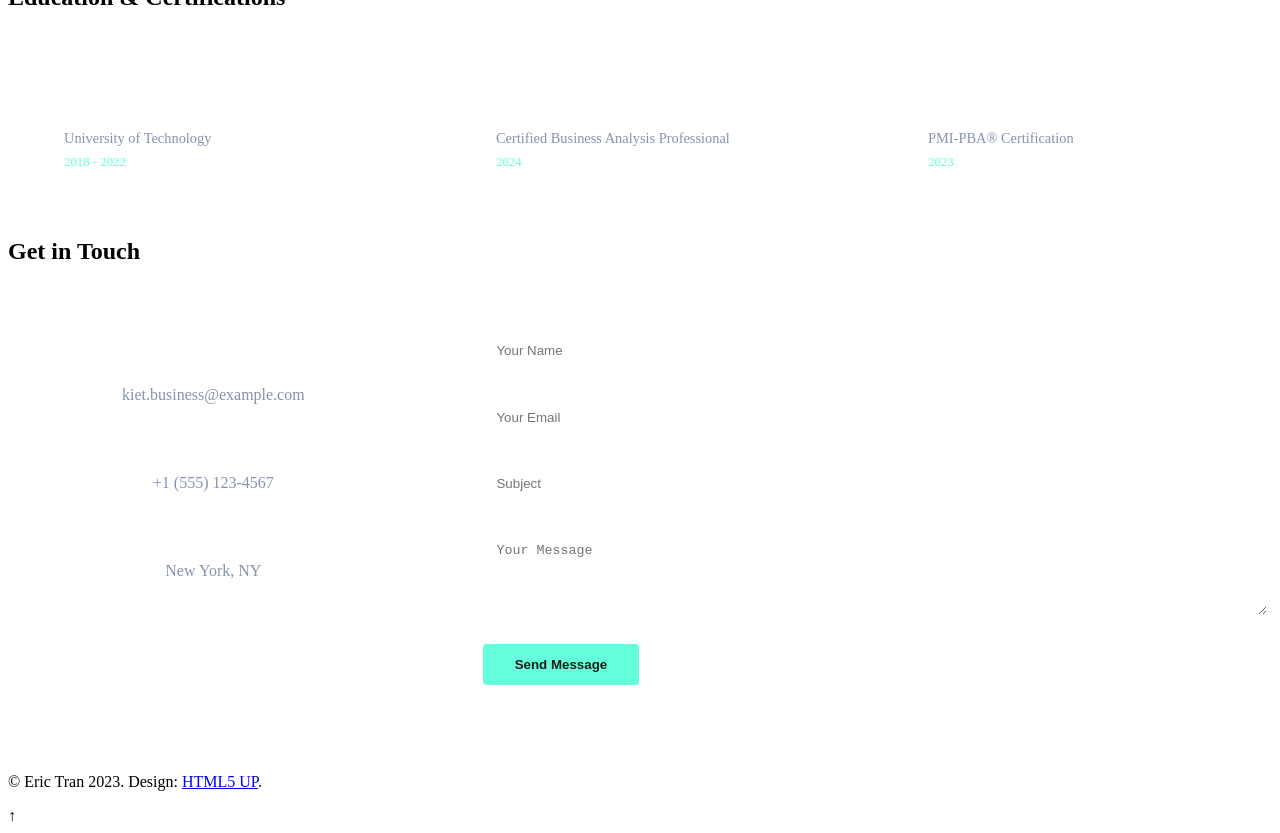
==== commit 337fd849: "update index 3:49pm" ====
--- a/index.html
+++ b/index.html
@@ -56,7 +56,7 @@
 								<li><a href="page/certifications.html">Certifications</a></li>
 								<li><a href="https://kietttdata.wordpress.com/">My Blog</a></li>
 								<li><a href="page/projects.html">My Project</a></li>
-								<li><a href="page/skills.html">Skills</a></li>
+								<!-- <li><a href="page/skills.html">Skills</a></li> -->
 								<!-- <li><a href="#contact">Contact</a></li> -->
 								
 							</ul>
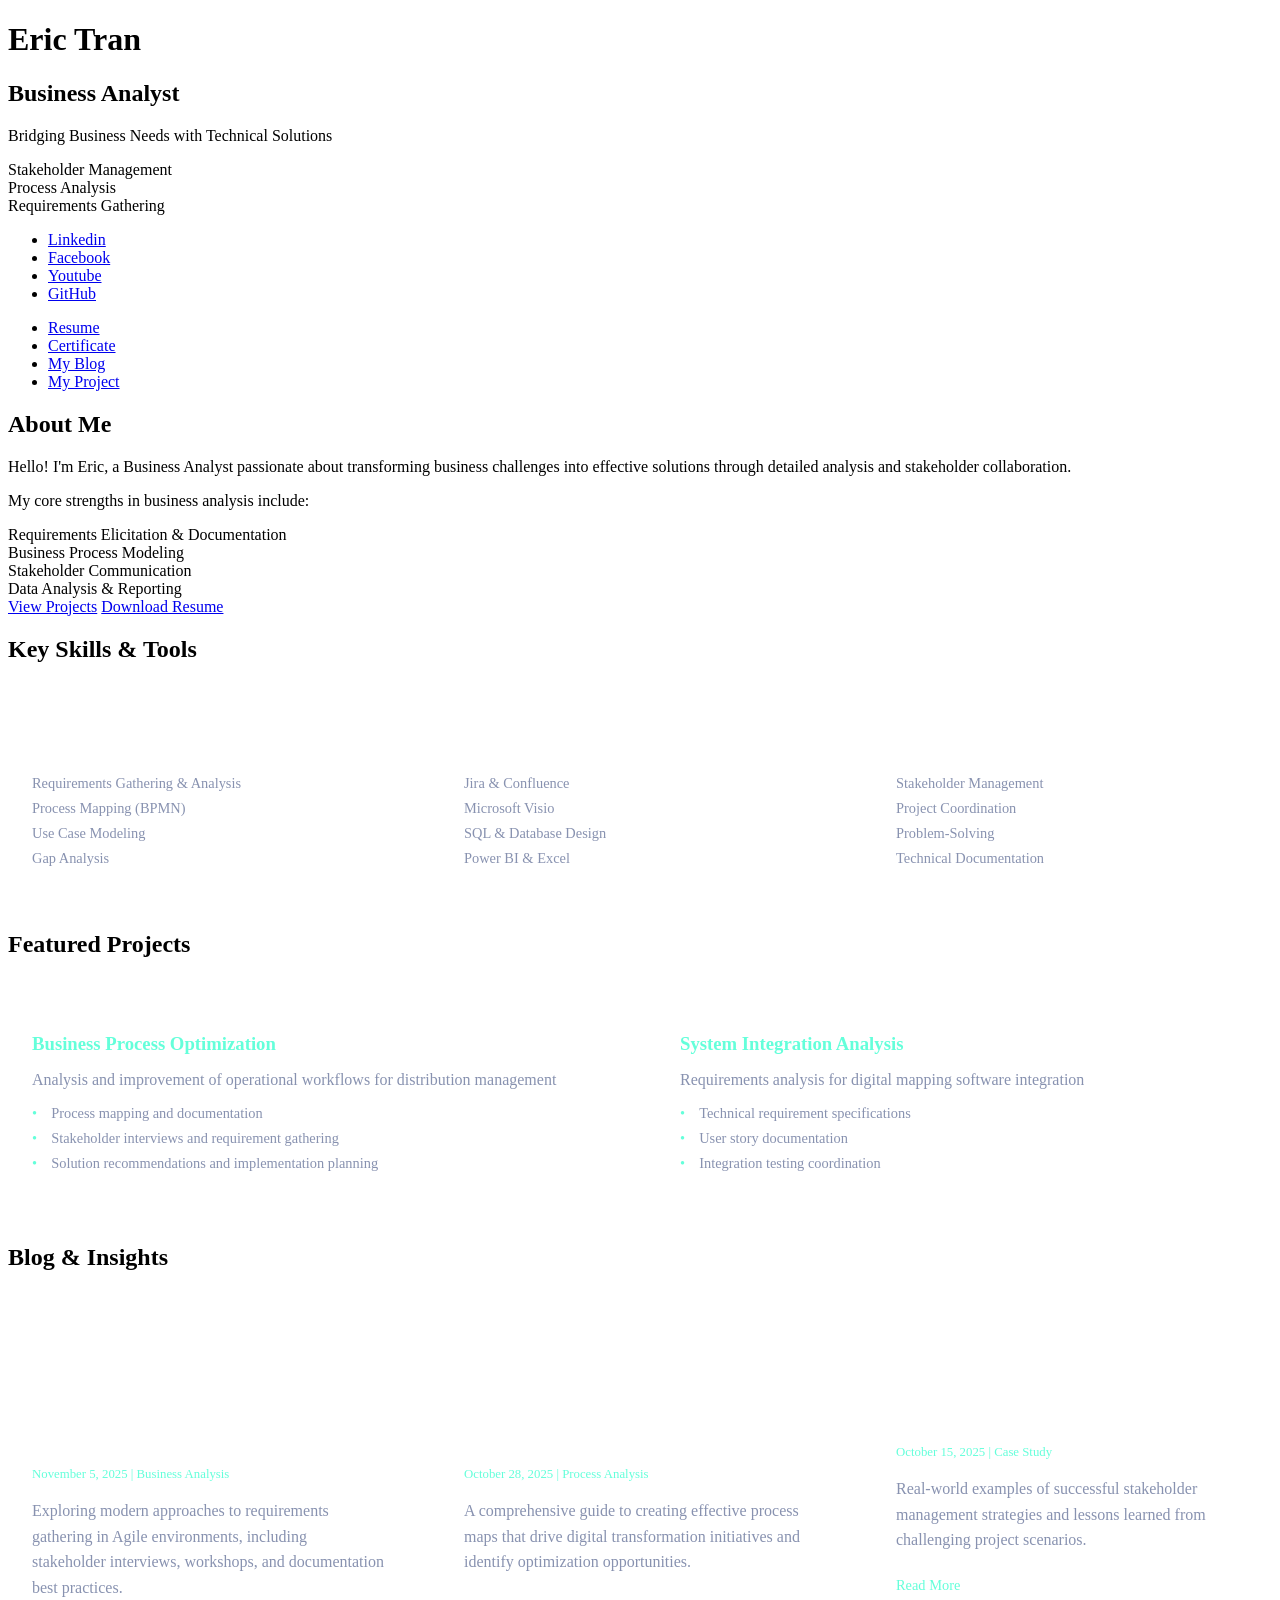
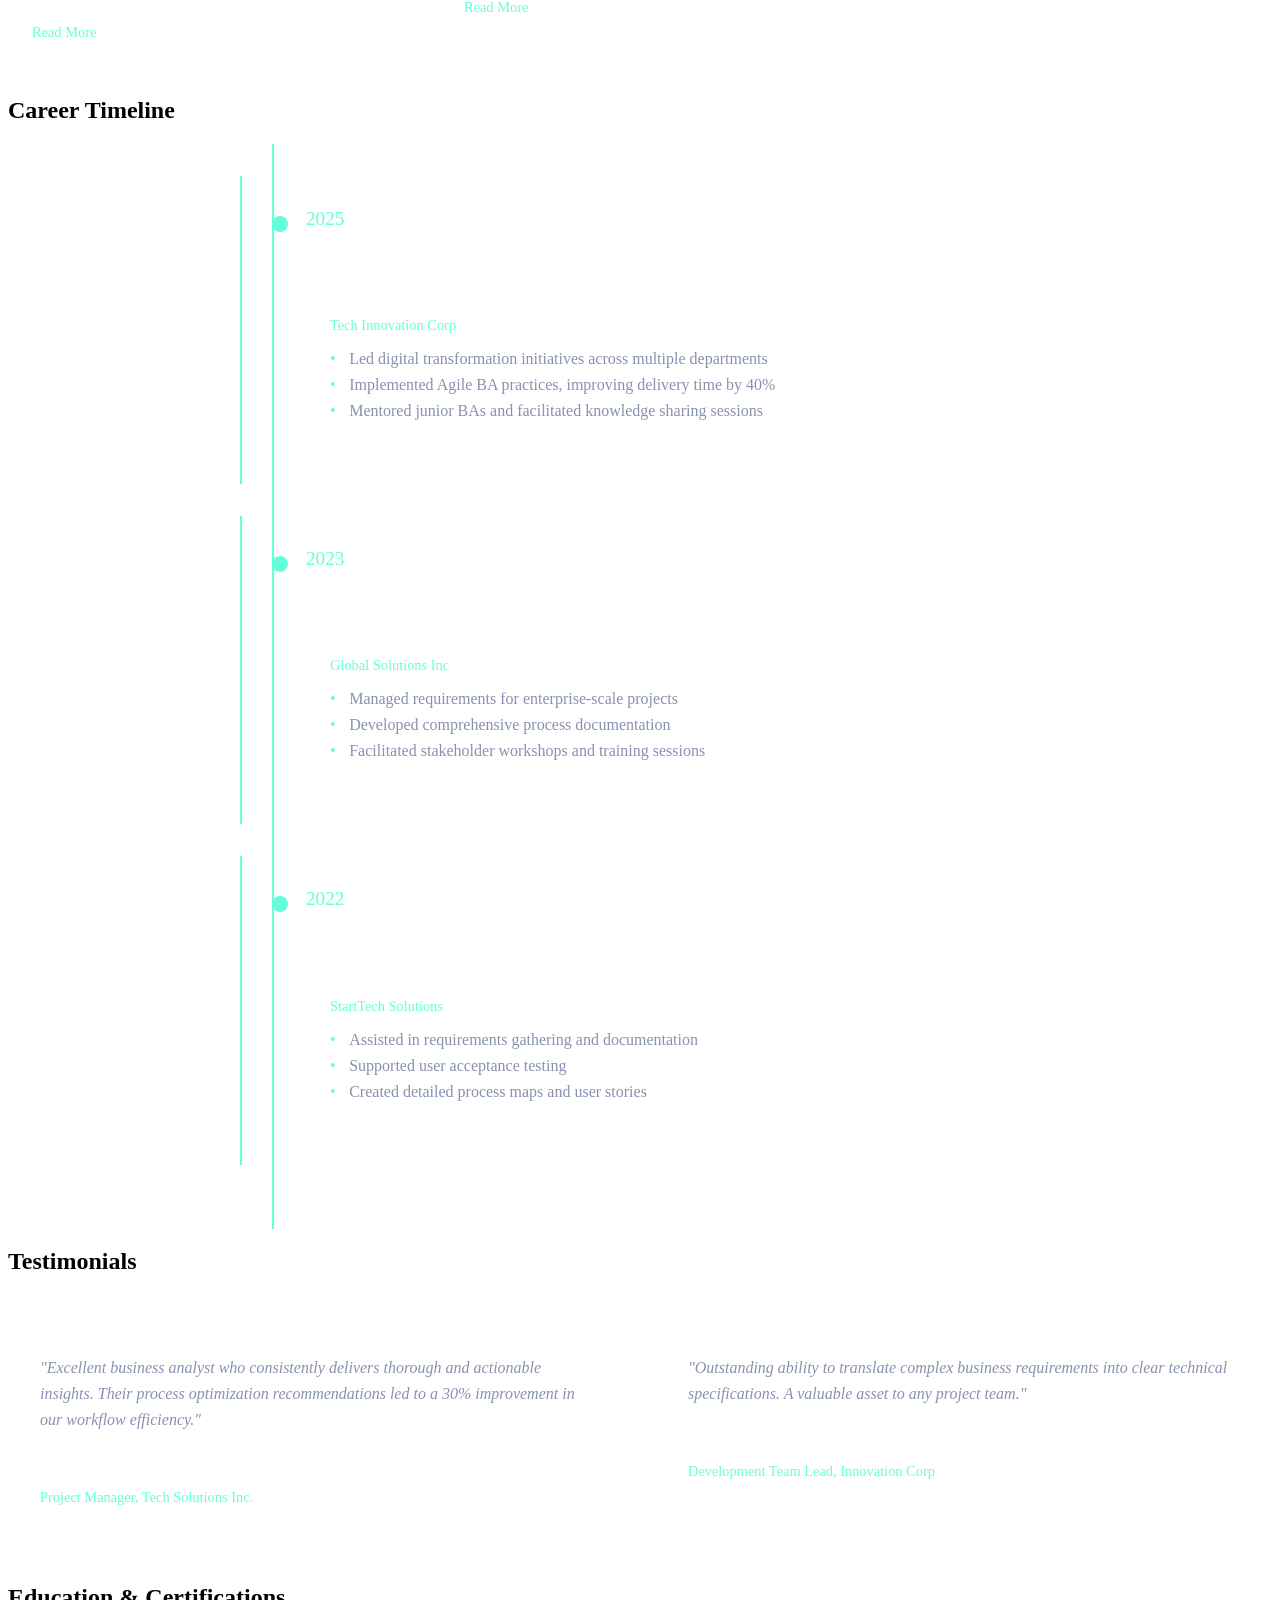
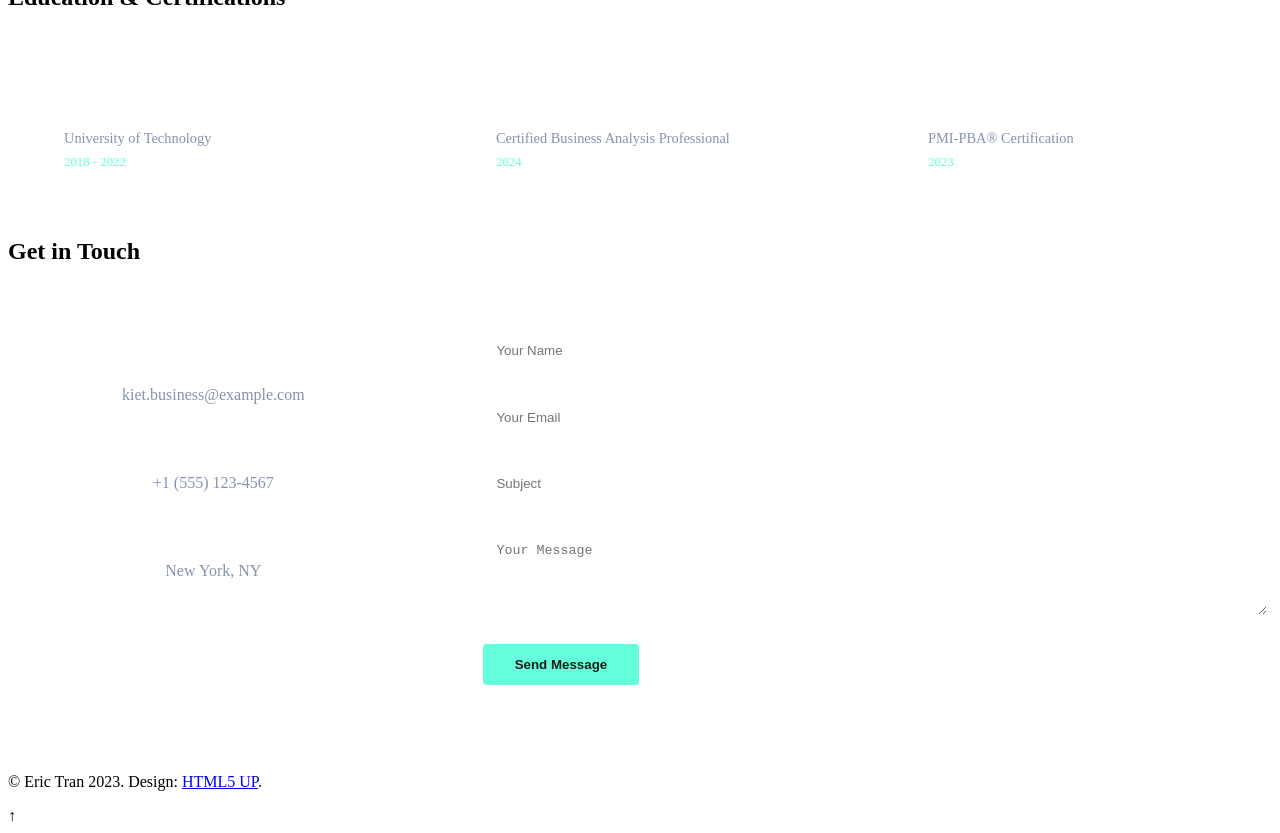
==== commit 79c0319c: "Update home menu" ====
--- a/index.html
+++ b/index.html
@@ -53,7 +53,7 @@
 						<nav>
 							<ul>
 								<li><a href="page/resume.html">Resume</a></li>
-								<li><a href="page/certifications.html">Certifications</a></li>
+								<li><a href="page/certifications.html">Certificate</a></li>
 								<li><a href="https://kietttdata.wordpress.com/">My Blog</a></li>
 								<li><a href="page/projects.html">My Project</a></li>
 								<!-- <li><a href="page/skills.html">Skills</a></li> -->
